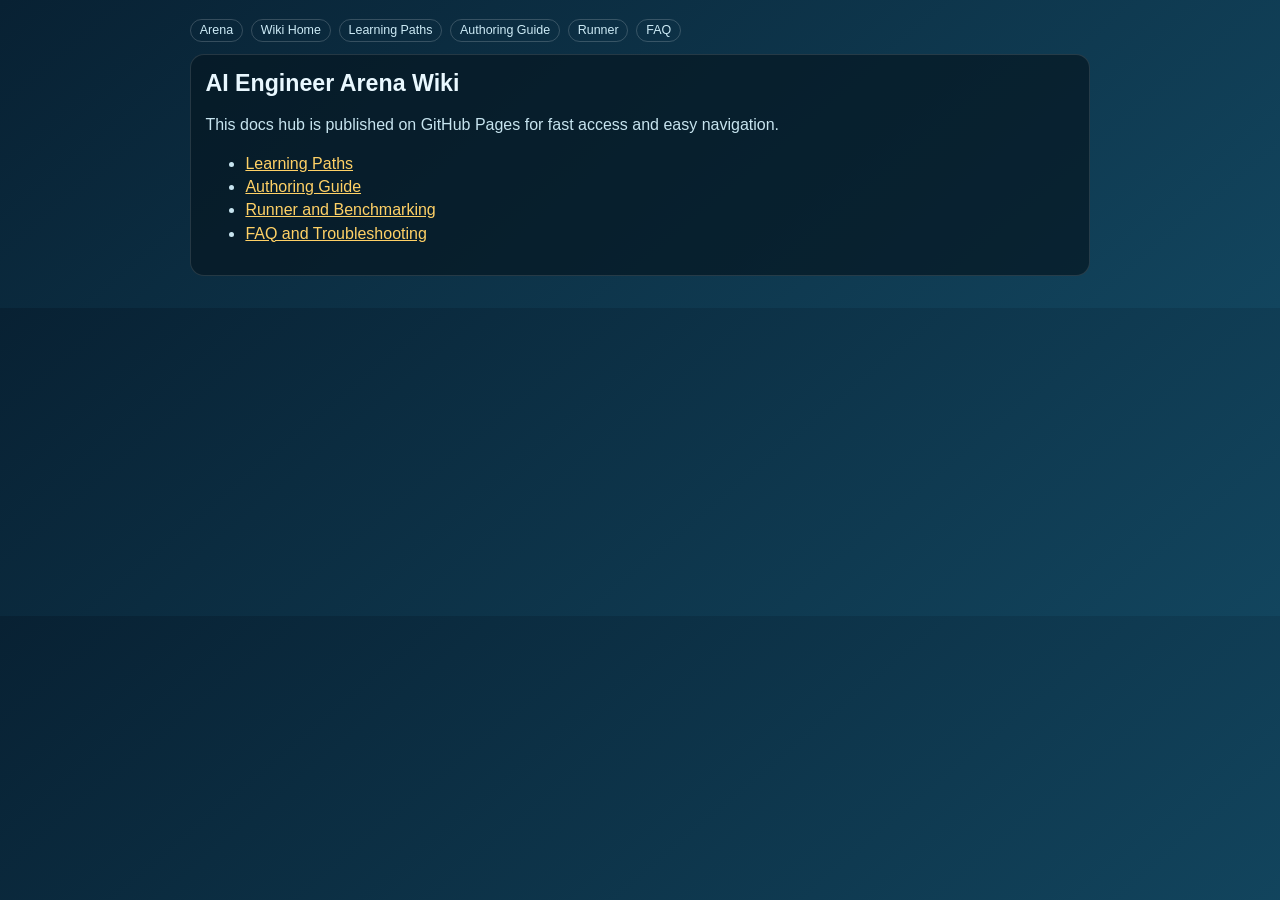
==== web/wiki/index.html @ 57b9da02 "docs(pages): publish wiki hub under github pages" ====
<!doctype html>
<html lang="en">
  <head>
    <meta charset="utf-8" />
    <meta name="viewport" content="width=device-width, initial-scale=1" />
    <title>AI Engineer Arena Wiki</title>
    <link rel="stylesheet" href="wiki.css" />
  </head>
  <body>
    <div class="wrap">
      <nav class="top">
        <a href="../">Arena</a>
        <a href="./">Wiki Home</a>
        <a href="learning-paths.html">Learning Paths</a>
        <a href="authoring-guide.html">Authoring Guide</a>
        <a href="runner-benchmarking.html">Runner</a>
        <a href="faq.html">FAQ</a>
      </nav>

      <section class="card">
        <h1>AI Engineer Arena Wiki</h1>
        <p>This docs hub is published on GitHub Pages for fast access and easy navigation.</p>
        <ul>
          <li><a class="inline" href="learning-paths.html">Learning Paths</a></li>
          <li><a class="inline" href="authoring-guide.html">Authoring Guide</a></li>
          <li><a class="inline" href="runner-benchmarking.html">Runner and Benchmarking</a></li>
          <li><a class="inline" href="faq.html">FAQ and Troubleshooting</a></li>
        </ul>
      </section>
    </div>
  </body>
</html>
---- web/wiki/wiki.css ----
body {
  margin: 0;
  font-family: "Space Grotesk", sans-serif;
  color: #e9f8ff;
  background: linear-gradient(140deg, #082133, #12455e);
}

.wrap {
  width: min(900px, 92vw);
  margin: 1.2rem auto 2rem;
}

.top {
  display: flex;
  gap: 0.5rem;
  flex-wrap: wrap;
  margin-bottom: 0.8rem;
}

.top a {
  text-decoration: none;
  color: #cdebf6;
  border: 1px solid rgba(255, 255, 255, 0.18);
  border-radius: 999px;
  padding: 0.2rem 0.55rem;
  font-size: 0.78rem;
}

.card {
  background: rgba(6, 24, 35, 0.72);
  border: 1px solid rgba(255, 255, 255, 0.12);
  border-radius: 14px;
  padding: 0.9rem;
}

h1 {
  margin: 0 0 0.5rem;
  font-size: 1.45rem;
}

h2 {
  margin: 0.9rem 0 0.35rem;
  font-size: 1.05rem;
}

p,
li {
  color: #c7e4ef;
  line-height: 1.45;
}

a.inline {
  color: #ffd166;
}

code {
  font-family: "JetBrains Mono", monospace;
  background: rgba(255, 255, 255, 0.08);
  padding: 0.1rem 0.32rem;
  border-radius: 6px;
}

pre {
  background: #041925;
  border: 1px solid rgba(255, 255, 255, 0.1);
  border-radius: 10px;
  padding: 0.65rem;
  overflow-x: auto;
}
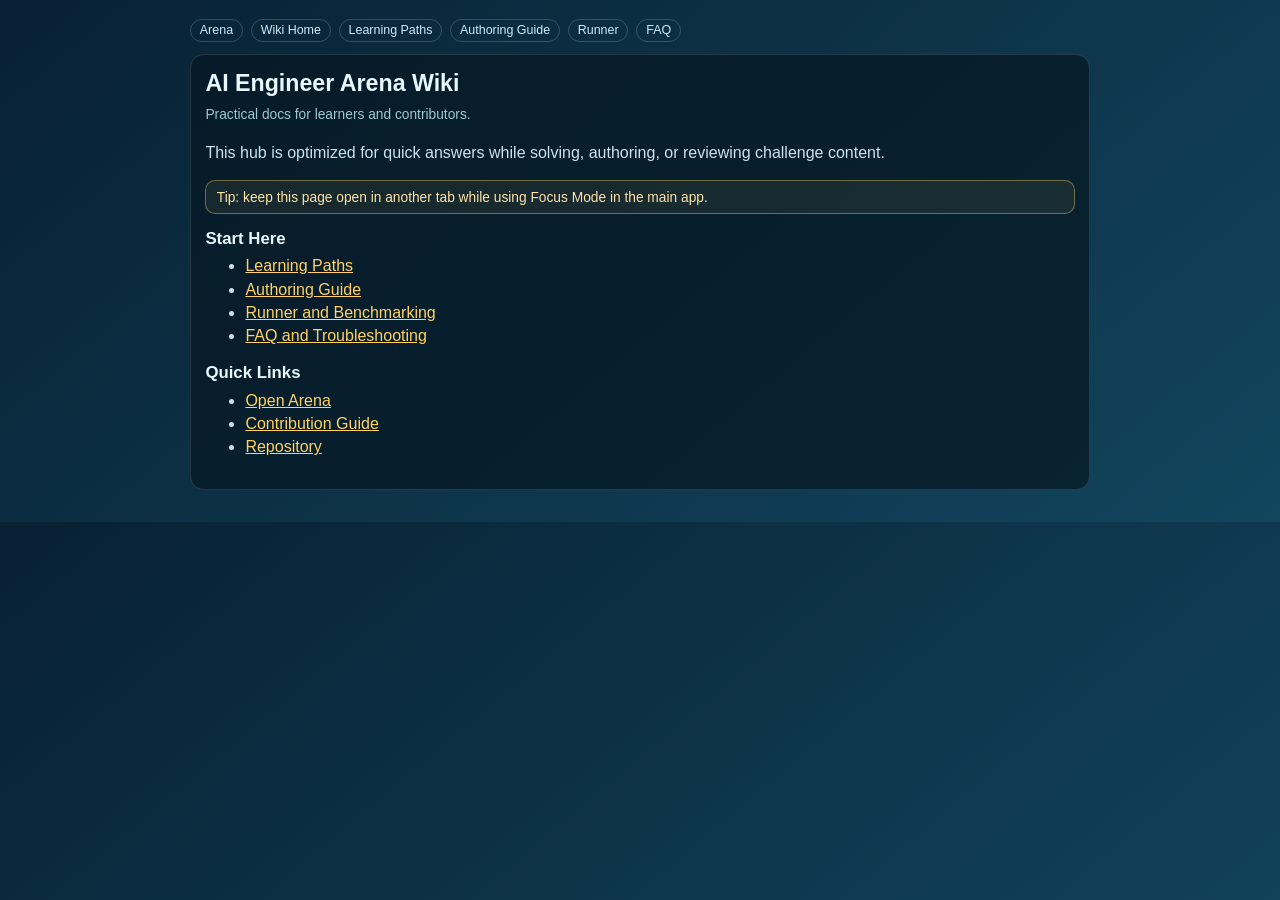
==== commit ca2efe15: "docs(wiki): refine pages content and structure" ====
--- a/web/wiki/index.html
+++ b/web/wiki/index.html
@@ -19,13 +19,22 @@
 
       <section class="card">
         <h1>AI Engineer Arena Wiki</h1>
-        <p>This docs hub is published on GitHub Pages for fast access and easy navigation.</p>
+        <p class="subtle">Practical docs for learners and contributors.</p>
+        <p>This hub is optimized for quick answers while solving, authoring, or reviewing challenge content.</p>
+        <div class="callout">Tip: keep this page open in another tab while using Focus Mode in the main app.</div>
+        <h2>Start Here</h2>
         <ul>
           <li><a class="inline" href="learning-paths.html">Learning Paths</a></li>
           <li><a class="inline" href="authoring-guide.html">Authoring Guide</a></li>
           <li><a class="inline" href="runner-benchmarking.html">Runner and Benchmarking</a></li>
           <li><a class="inline" href="faq.html">FAQ and Troubleshooting</a></li>
         </ul>
+        <h2>Quick Links</h2>
+        <ul>
+          <li><a class="inline" href="../">Open Arena</a></li>
+          <li><a class="inline" href="https://github.com/dmoliveira/ai-engineer-arena/blob/main/CONTRIBUTING.md">Contribution Guide</a></li>
+          <li><a class="inline" href="https://github.com/dmoliveira/ai-engineer-arena">Repository</a></li>
+        </ul>
       </section>
     </div>
   </body>
--- a/web/wiki/wiki.css
+++ b/web/wiki/wiki.css
@@ -33,6 +33,12 @@
   padding: 0.9rem;
 }
 
+.subtle {
+  margin: 0;
+  color: #9fc7d4;
+  font-size: 0.86rem;
+}
+
 h1 {
   margin: 0 0 0.5rem;
   font-size: 1.45rem;
@@ -47,6 +53,11 @@
 li {
   color: #c7e4ef;
   line-height: 1.45;
+}
+
+ul,
+ol {
+  margin-top: 0.35rem;
 }
 
 a.inline {
@@ -67,3 +78,12 @@
   padding: 0.65rem;
   overflow-x: auto;
 }
+
+.callout {
+  border: 1px solid rgba(255, 209, 102, 0.4);
+  background: rgba(255, 209, 102, 0.07);
+  border-radius: 10px;
+  padding: 0.55rem 0.65rem;
+  color: #ffe4a8;
+  font-size: 0.86rem;
+}
